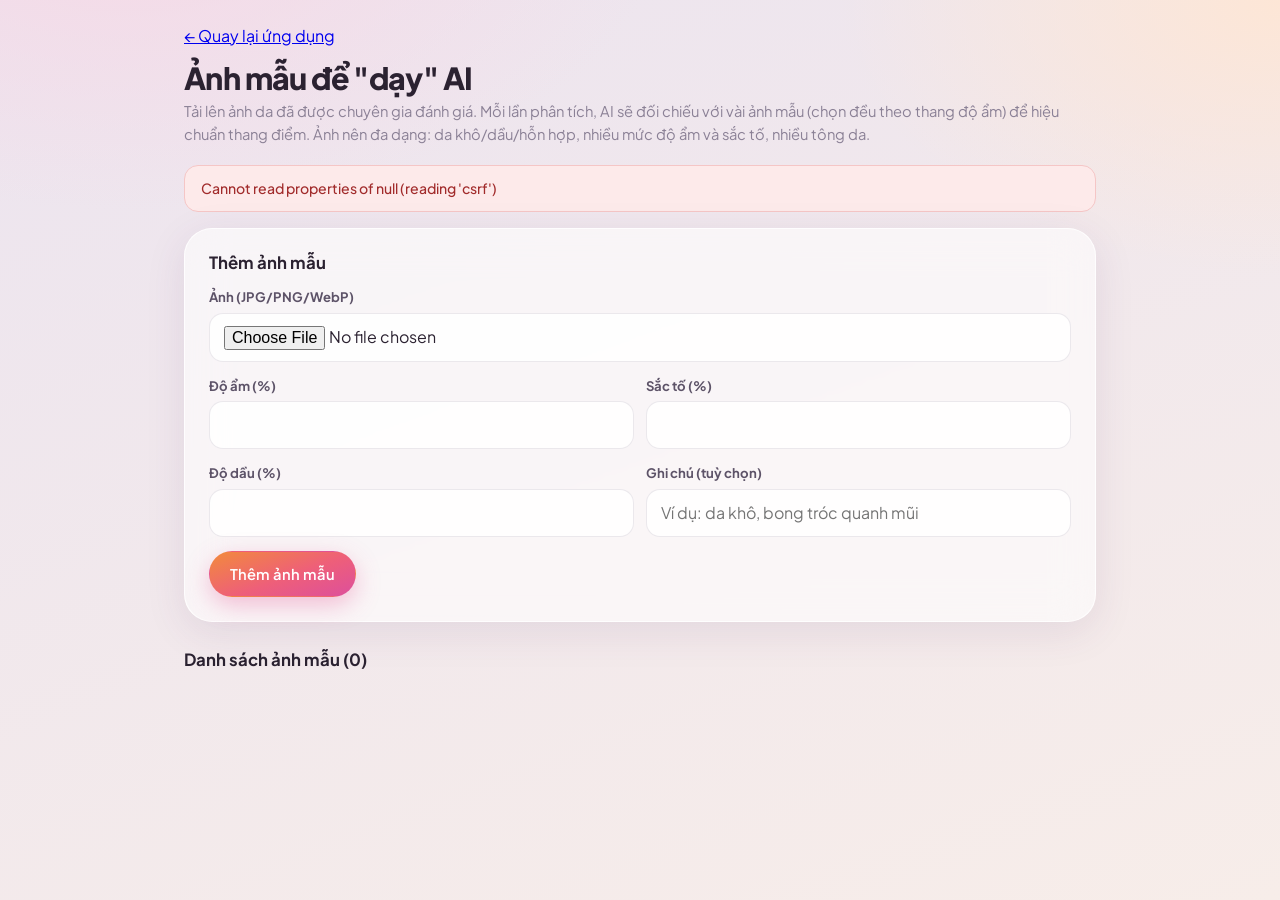
==== admin/index.html @ d9d66732 "Khởi tạo web phân tích da bằng AI (PHP + MySQL + Claude Vision) - Frontend HTML/CSS/JS thuần: đăng n" ====
<!DOCTYPE html>
<html lang="vi">
<head>
  <meta charset="utf-8">
  <meta name="viewport" content="width=device-width, initial-scale=1">
  <title>Quản trị ảnh mẫu — SkinAI</title>
  <meta name="robots" content="noindex, nofollow">
  <link href="https://fonts.googleapis.com/css2?family=Plus+Jakarta+Sans:wght@400;500;600;700;800&display=swap" rel="stylesheet">
  <link rel="stylesheet" href="../assets/css/style.css">
</head>
<body>
  <div class="admin-wrap">
    <p><a href="../app.html">← Quay lại ứng dụng</a></p>
    <h1 class="page-title" style="margin-top:12px">Ảnh mẫu để "dạy" AI</h1>
    <p class="page-sub">Tải lên ảnh da đã được chuyên gia đánh giá. Mỗi lần phân tích, AI sẽ đối chiếu với vài ảnh mẫu (chọn đều theo thang độ ẩm) để hiệu chuẩn thang điểm. Ảnh nên đa dạng: da khô/dầu/hỗn hợp, nhiều mức độ ẩm và sắc tố, nhiều tông da.</p>

    <div id="admin-error" class="alert alert-error" role="alert" hidden style="margin-bottom:16px"></div>

    <section class="card" id="add-card">
      <h2 class="card-title" style="margin-bottom:14px">Thêm ảnh mẫu</h2>
      <form id="add-form" novalidate>
        <div class="field">
          <label for="ref-image">Ảnh (JPG/PNG/WebP)</label>
          <input class="input" id="ref-image" name="image" type="file" accept="image/jpeg,image/png,image/webp" required>
        </div>
        <div class="row">
          <div class="field"><label for="ref-h">Độ ẩm (%)</label><input class="input" id="ref-h" name="hydration_pct" type="number" min="0" max="100" required></div>
          <div class="field"><label for="ref-p">Sắc tố (%)</label><input class="input" id="ref-p" name="pigmentation_pct" type="number" min="0" max="100" required></div>
        </div>
        <div class="row">
          <div class="field"><label for="ref-o">Độ dầu (%)</label><input class="input" id="ref-o" name="oil_pct" type="number" min="0" max="100" required></div>
          <div class="field"><label for="ref-n">Ghi chú (tuỳ chọn)</label><input class="input" id="ref-n" name="notes" type="text" maxlength="500" placeholder="Ví dụ: da khô, bong tróc quanh mũi"></div>
        </div>
        <button class="btn btn-primary" type="submit" id="add-btn">Thêm ảnh mẫu</button>
      </form>
    </section>

    <h2 class="card-title" style="margin-top:28px">Danh sách ảnh mẫu (<span id="ref-count">0</span>)</h2>
    <div class="ref-grid" id="ref-grid"></div>
    <div class="empty" id="ref-empty" hidden>Chưa có ảnh mẫu. AI vẫn hoạt động nhưng độ nhất quán sẽ thấp hơn.</div>
  </div>

  <div class="toasts" id="toasts"></div>
  <script>window.SKIN_CONFIG = { brand: "SkinAI", apiBase: "../api", demo: false };</script>
  <script src="../assets/js/util.js"></script>
  <script src="../assets/js/image-tools.js"></script>
  <script src="../assets/js/api.js"></script>
  <script src="admin.js"></script>
</body>
</html>
---- assets/css/style.css ----
/* =========================================================
   SkinAI — giao diện kính mờ, gradient hồng–cam
   ========================================================= */

:root {
  --font: "Plus Jakarta Sans", system-ui, -apple-system, "Segoe UI", Roboto, sans-serif;

  --ink: #2b2231;
  --ink-2: #5d5368;
  --muted: #8b8196;
  --line: rgba(60, 40, 80, 0.10);

  --bg-a: #ece4ef;
  --bg-b: #f7ede9;
  --glass: rgba(255, 255, 255, 0.58);
  --glass-strong: rgba(255, 255, 255, 0.82);
  --glass-border: rgba(255, 255, 255, 0.8);

  --accent: #e8722f;
  --accent-2: #e2508f;
  --grad: linear-gradient(160deg, #f28a3c 0%, #ee5f79 55%, #dd4f9c 100%);
  --grad-soft: linear-gradient(135deg, #fbe3d3, #f9d5e5);

  --good: #2f9e6b;
  --warn: #d98a12;
  --bad: #d64545;

  --radius: 28px;
  --radius-sm: 16px;
  --shadow: 0 10px 40px rgba(88, 52, 110, 0.10);
}

* { box-sizing: border-box; }
[hidden] { display: none !important; }

html { -webkit-text-size-adjust: 100%; }
body {
  margin: 0;
  font-family: var(--font);
  color: var(--ink);
  line-height: 1.5;
  min-height: 100vh;
  background:
    radial-gradient(900px 500px at 10% -10%, #f6d9e6 0%, transparent 60%),
    radial-gradient(800px 500px at 100% 0%, #fde6d6 0%, transparent 55%),
    linear-gradient(160deg, var(--bg-a), var(--bg-b));
  background-attachment: fixed;
}

h1, h2, h3, h4 { margin: 0; line-height: 1.2; }
p { margin: 0; }
button { font: inherit; color: inherit; }
img { max-width: 100%; display: block; }

.muted { color: var(--muted); }
.sr-only { position: absolute; width: 1px; height: 1px; overflow: hidden; clip: rect(0 0 0 0); white-space: nowrap; }

/* ---------- Thành phần chung ---------- */
.card {
  background: var(--glass);
  -webkit-backdrop-filter: blur(20px);
  backdrop-filter: blur(20px);
  border: 1px solid var(--glass-border);
  border-radius: var(--radius);
  box-shadow: var(--shadow);
  padding: 24px;
}
.card-title { font-size: 1.05rem; font-weight: 700; }
.card-head { display: flex; align-items: center; justify-content: space-between; gap: 12px; margin-bottom: 16px; }

.btn {
  display: inline-flex; align-items: center; justify-content: center; gap: 8px;
  border: 1px solid var(--glass-border);
  background: var(--glass-strong);
  color: var(--ink);
  padding: 11px 20px;
  border-radius: 999px;
  font-weight: 600; font-size: 0.92rem;
  cursor: pointer;
  transition: transform .15s ease, box-shadow .15s ease, background .15s ease;
  box-shadow: 0 2px 10px rgba(88, 52, 110, 0.08);
  text-decoration: none;
}
.btn:hover { transform: translateY(-1px); box-shadow: 0 6px 18px rgba(88, 52, 110, 0.14); }
.btn:active { transform: translateY(0); }
.btn:focus-visible, .tab:focus-visible, .chip-check input:focus-visible + span, .seg input:focus-visible + span {
  outline: 3px solid rgba(226, 80, 143, 0.45); outline-offset: 2px;
}
.btn[disabled] { opacity: .55; cursor: not-allowed; transform: none; }
.btn-primary { background: var(--grad); color: #fff; border-color: transparent; box-shadow: 0 8px 24px rgba(226, 80, 143, 0.35); }
.btn-primary:hover { box-shadow: 0 12px 30px rgba(226, 80, 143, 0.45); }
.btn-ghost { background: transparent; box-shadow: none; }
.btn-danger { color: var(--bad); }
.btn-sm { padding: 7px 14px; font-size: 0.82rem; }
.btn-block { width: 100%; }
.btn svg { width: 18px; height: 18px; flex: none; }

.badge {
  display: inline-flex; align-items: center; gap: 6px;
  padding: 4px 10px; border-radius: 999px;
  font-size: 0.75rem; font-weight: 700;
  background: rgba(255,255,255,.7); color: var(--ink-2);
}

/* ---------- Form ---------- */
.field { display: grid; gap: 6px; margin-bottom: 14px; }
.field > label, .field > .label { font-size: 0.82rem; font-weight: 700; color: var(--ink-2); }
.input, .select, .textarea {
  width: 100%;
  font: inherit;
  color: var(--ink);
  background: rgba(255,255,255,.85);
  border: 1px solid var(--line);
  border-radius: 14px;
  padding: 11px 14px;
  transition: border-color .15s, box-shadow .15s;
}
.textarea { resize: vertical; min-height: 64px; }
.input:focus, .select:focus, .textarea:focus {
  outline: none; border-color: var(--accent-2); box-shadow: 0 0 0 4px rgba(226, 80, 143, 0.14);
}
.row { display: grid; grid-template-columns: 1fr 1fr; gap: 12px; }
.hint { font-size: 0.78rem; color: var(--muted); }

.seg-group { display: flex; flex-wrap: wrap; gap: 8px; }
.seg input, .chip-check input { position: absolute; opacity: 0; pointer-events: none; }
.seg span, .chip-check span {
  display: inline-block; padding: 8px 14px; border-radius: 999px;
  background: rgba(255,255,255,.75); border: 1px solid var(--line);
  font-size: 0.85rem; font-weight: 600; color: var(--ink-2); cursor: pointer;
  transition: all .15s ease; user-select: none;
}
.seg, .chip-check { position: relative; }
.seg input:checked + span, .chip-check input:checked + span {
  background: var(--grad); color: #fff; border-color: transparent;
  box-shadow: 0 4px 14px rgba(226, 80, 143, 0.3);
}

.alert { padding: 12px 16px; border-radius: 14px; font-size: 0.88rem; font-weight: 500; }
.alert-error { background: #fdeaea; color: #a12b2b; border: 1px solid #f5c6c6; }
.alert-warn { background: #fff4de; color: #8a5a06; border: 1px solid #f4d9a3; }
.alert-ok { background: #e6f6ee; color: #1f6e49; border: 1px solid #b9e3cf; }

/* ---------- Trang chào / đăng nhập ---------- */
.landing { min-height: 100vh; display: grid; grid-template-columns: 1.1fr 0.9fr; align-items: center; gap: 48px; max-width: 1200px; margin: 0 auto; padding: 32px 24px; }
.brand { display: flex; align-items: center; gap: 10px; font-weight: 800; font-size: 1.25rem; letter-spacing: .01em; }
.brand-mark {
  width: 34px; height: 34px; border-radius: 12px; background: var(--grad);
  display: grid; place-items: center; color: #fff; box-shadow: 0 6px 16px rgba(226,80,143,.35);
}
.brand-mark svg { width: 20px; height: 20px; }
.hero h1 { font-size: clamp(2rem, 4.5vw, 3.3rem); font-weight: 800; letter-spacing: -0.02em; margin: 28px 0 16px; }
.hero h1 em { font-style: normal; background: var(--grad); -webkit-background-clip: text; background-clip: text; color: transparent; }
.hero p.lead { font-size: 1.05rem; color: var(--ink-2); max-width: 520px; }
.feature-list { list-style: none; padding: 0; margin: 28px 0 0; display: grid; gap: 14px; }
.feature-list li { display: flex; gap: 12px; align-items: flex-start; color: var(--ink-2); font-size: 0.95rem; }
.feature-list .ico { flex: none; width: 34px; height: 34px; border-radius: 12px; background: var(--grad-soft); display: grid; place-items: center; font-size: 1rem; }
.auth-card { padding: 28px; }
.auth-tabs { display: grid; grid-template-columns: 1fr 1fr; background: rgba(255,255,255,.6); border-radius: 999px; padding: 4px; margin-bottom: 22px; }
.auth-tabs button { border: 0; background: transparent; padding: 10px; border-radius: 999px; font-weight: 700; color: var(--muted); cursor: pointer; }
.auth-tabs button[aria-selected="true"] { background: #fff; color: var(--ink); box-shadow: 0 2px 10px rgba(88,52,110,.12); }
.consent { display: flex; gap: 10px; align-items: flex-start; font-size: 0.82rem; color: var(--ink-2); margin: 4px 0 16px; }
.consent input { margin-top: 3px; accent-color: var(--accent-2); }
.disclaimer { margin-top: 20px; font-size: 0.78rem; color: var(--muted); }

/* ---------- Khung ứng dụng ---------- */
.shell { max-width: 1440px; margin: 0 auto; padding: 20px 24px 48px; }
.topbar { display: grid; grid-template-columns: 1fr auto 1fr; align-items: center; gap: 16px; margin-bottom: 24px; }
.tabs { display: inline-flex; gap: 4px; padding: 6px; background: var(--glass); border: 1px solid var(--glass-border); border-radius: 999px; -webkit-backdrop-filter: blur(16px); backdrop-filter: blur(16px); box-shadow: var(--shadow); }
.tab { border: 0; background: transparent; padding: 10px 24px; border-radius: 999px; font-weight: 700; color: var(--muted); cursor: pointer; transition: all .15s; white-space: nowrap; }
.tab:hover { color: var(--ink); }
.tab[aria-selected="true"] { background: #fff; color: var(--ink); box-shadow: 0 3px 12px rgba(88,52,110,.14); }
.top-actions { display: flex; align-items: center; justify-content: flex-end; gap: 10px; flex-wrap: wrap; }
.user-menu { position: relative; }
.user-btn { display: flex; align-items: center; gap: 10px; padding: 6px 14px 6px 6px; }
.avatar { width: 32px; height: 32px; border-radius: 50%; background: var(--grad); color: #fff; font-weight: 800; display: grid; place-items: center; font-size: 0.85rem; }
.menu { position: absolute; right: 0; top: calc(100% + 8px); min-width: 220px; z-index: 30; padding: 8px; background: var(--glass-strong); border: 1px solid var(--glass-border); border-radius: 18px; box-shadow: var(--shadow); -webkit-backdrop-filter: blur(20px); backdrop-filter: blur(20px); }
.menu button { display: block; width: 100%; text-align: left; border: 0; background: transparent; padding: 10px 14px; border-radius: 12px; cursor: pointer; font-weight: 600; }
.menu button:hover { background: rgba(226, 80, 143, .08); }
.menu .danger { color: var(--bad); }

.page-title { font-size: 1.9rem; font-weight: 800; letter-spacing: -0.02em; margin-bottom: 4px; }
.page-sub { color: var(--muted); font-size: 0.92rem; margin-bottom: 20px; }

.grid-3 { display: grid; grid-template-columns: minmax(320px, 1fr) minmax(320px, 1.05fr) minmax(300px, 0.95fr); gap: 20px; align-items: start; }
.stack { display: grid; gap: 20px; }

/* ---------- Thẻ ảnh ---------- */
.photo-stage {
  position: relative; aspect-ratio: 3 / 4; border-radius: 22px; overflow: hidden;
  background: linear-gradient(160deg, rgba(255,255,255,.7), rgba(245,225,235,.7));
  border: 2px dashed rgba(226, 80, 143, .35);
  display: grid; place-items: center; text-align: center; padding: 20px;
  transition: border-color .15s, background .15s;
}
.photo-stage.drag { border-color: var(--accent-2); background: rgba(255,255,255,.95); }
.photo-stage.filled { border-style: solid; border-color: rgba(255,255,255,.9); padding: 0; }
.photo-stage img { width: 100%; height: 100%; object-fit: cover; }
.photo-empty .big { font-size: 2.6rem; }
.photo-empty p { margin-top: 6px; color: var(--ink-2); font-weight: 600; }
.photo-actions { display: flex; gap: 10px; margin-top: 14px; flex-wrap: wrap; }
.photo-actions .btn { flex: 1 1 auto; }
.tips { margin: 14px 0 0; padding: 0; list-style: none; display: grid; gap: 6px; font-size: 0.82rem; color: var(--ink-2); }
.tips li::before { content: "✓ "; color: var(--good); font-weight: 800; }

.scan-overlay { position: absolute; inset: 0; background: rgba(43, 34, 49, .35); display: grid; place-items: center; color: #fff; text-align: center; padding: 20px; }
.scan-overlay::after {
  content: ""; position: absolute; left: 0; right: 0; height: 3px; top: 0;
  background: linear-gradient(90deg, transparent, #fff, transparent);
  box-shadow: 0 0 18px 4px rgba(255,255,255,.8);
  animation: scan 1.8s ease-in-out infinite;
}
@keyframes scan { 0% { top: 4%; } 50% { top: 96%; } 100% { top: 4%; } }
.scan-msg { font-weight: 700; text-shadow: 0 1px 8px rgba(0,0,0,.4); position: relative; z-index: 1; }

/* ---------- Thẻ kết quả ---------- */
.result-card {
  background: var(--grad); color: #fff; border: 0; padding: 26px;
  box-shadow: 0 20px 50px rgba(226, 80, 143, .32);
  position: relative; overflow: hidden;
}
.result-card::before { content: ""; position: absolute; width: 320px; height: 320px; right: -120px; top: -140px; border-radius: 50%; background: rgba(255,255,255,.12); }
.result-card h2 { font-size: 1.6rem; font-weight: 800; position: relative; }
.result-card .summary { opacity: .92; font-size: 0.9rem; margin-top: 6px; position: relative; }
.gauge-wrap { max-width: 260px; margin: 8px auto 0; position: relative; }
.gauge-wrap svg { width: 100%; height: auto; overflow: visible; }
.metric-tiles { display: grid; grid-template-columns: repeat(3, 1fr); gap: 10px; margin-top: 4px; position: relative; }
.metric { background: rgba(255,255,255,.16); border: 1px solid rgba(255,255,255,.25); border-radius: 18px; padding: 12px 14px; }
.metric .k { font-size: 0.72rem; opacity: .85; font-weight: 600; }
.metric .v { font-size: 1.55rem; font-weight: 800; letter-spacing: -0.02em; }
.metric .v small { font-size: 0.8rem; font-weight: 700; opacity: .85; }
.metric .bar { height: 5px; border-radius: 3px; background: rgba(255,255,255,.28); margin-top: 6px; overflow: hidden; }
.metric .bar i { display: block; height: 100%; background: #fff; border-radius: 3px; }
.result-section { margin-top: 20px; position: relative; }
.result-section h3 { font-size: 0.95rem; font-weight: 800; margin-bottom: 8px; }
.result-section ul { margin: 0; padding-left: 18px; font-size: 0.86rem; opacity: .95; display: grid; gap: 4px; }
.conf { display: flex; align-items: center; gap: 8px; flex-wrap: wrap; margin-top: 12px; position: relative; }
.conf .badge { background: rgba(255,255,255,.22); color: #fff; }
.result-actions { display: grid; gap: 10px; margin-top: 22px; position: relative; }
.btn-onGrad { background: rgba(255,255,255,.22); border: 1px solid rgba(255,255,255,.35); color: #fff; justify-content: space-between; padding: 14px 20px; box-shadow: none; }
.btn-onGrad:hover { background: rgba(255,255,255,.32); }
.derm-alert { margin-top: 16px; background: rgba(255,255,255,.95); color: #8a2b2b; border-radius: 16px; padding: 12px 16px; font-weight: 600; font-size: 0.86rem; position: relative; }

/* ---------- Radar & danh sách chỉ số ---------- */
.radar-wrap svg { width: 100%; height: auto; }
.rating-list { list-style: none; margin: 8px 0 0; padding: 0; display: grid; gap: 8px; }
.rating-list li { display: flex; justify-content: space-between; font-size: 0.86rem; padding-bottom: 8px; border-bottom: 1px solid var(--line); }
.rating-list li:last-child { border-bottom: 0; }
.rating-list .lvl { font-weight: 800; }
.lvl-excellent { color: var(--accent); }
.lvl-good { color: var(--good); }
.lvl-mid { color: var(--warn); }
.lvl-low { color: var(--bad); }

/* ---------- Gợi ý sản phẩm ---------- */
.rec { padding: 16px; border-radius: 20px; background: rgba(255,255,255,.75); border: 1px solid var(--glass-border); display: grid; gap: 8px; }
.rec + .rec { margin-top: 12px; }
.rec-top { display: flex; justify-content: space-between; align-items: flex-start; gap: 12px; }
.rec-name { font-weight: 800; }
.rec-cat { font-size: 0.75rem; color: var(--muted); font-weight: 600; }
.rec-price { color: var(--accent); font-weight: 800; white-space: nowrap; }
.rec-pills { display: flex; flex-wrap: wrap; gap: 6px; }
.rec-pills .badge { background: var(--grad-soft); color: #7a3350; }
.rec-dose { font-size: 0.86rem; }
.rec-how, .rec-notes { font-size: 0.8rem; color: var(--ink-2); }
.empty { text-align: center; padding: 28px 12px; color: var(--muted); font-size: 0.9rem; }

/* ---------- Hướng dẫn / bước ---------- */
.steps { list-style: none; margin: 0; padding: 0; display: grid; gap: 16px; counter-reset: s; }
.steps li { display: flex; gap: 14px; font-size: 0.9rem; color: var(--ink-2); counter-increment: s; }
.steps li::before { content: counter(s); flex: none; width: 30px; height: 30px; border-radius: 50%; background: var(--grad); color: #fff; font-weight: 800; display: grid; place-items: center; font-size: 0.85rem; }
.steps b { display: block; color: var(--ink); }

/* ---------- Lịch sử ---------- */
.trend-card svg { width: 100%; height: auto; }
.legend { display: flex; gap: 16px; font-size: 0.8rem; color: var(--ink-2); margin-bottom: 6px; }
.legend i { display: inline-block; width: 10px; height: 10px; border-radius: 50%; margin-right: 6px; }
.history-list { display: grid; grid-template-columns: repeat(auto-fill, minmax(280px, 1fr)); gap: 16px; margin-top: 20px; }
.h-item { padding: 14px; display: grid; grid-template-columns: 84px 1fr; gap: 14px; cursor: pointer; transition: transform .15s; border-radius: 24px; }
.h-item:hover { transform: translateY(-2px); }
.h-thumb { width: 84px; height: 104px; border-radius: 16px; object-fit: cover; background: var(--grad-soft); }
.h-date { font-weight: 800; font-size: 0.9rem; }
.h-stats { display: grid; grid-template-columns: 1fr 1fr; gap: 4px 10px; font-size: 0.78rem; color: var(--ink-2); margin: 6px 0 8px; }
.h-stats b { color: var(--ink); }
.h-actions { display: flex; gap: 6px; }

/* ---------- Báo cáo ---------- */
.report { max-width: 900px; margin: 0 auto; padding: 32px; background: var(--glass-strong); }
.report-head { display: flex; justify-content: space-between; align-items: flex-start; gap: 16px; padding-bottom: 18px; border-bottom: 1px solid var(--line); margin-bottom: 22px; }
.report-grid { display: grid; grid-template-columns: 220px 1fr; gap: 24px; }
.report-photo { border-radius: 20px; aspect-ratio: 3/4; object-fit: cover; width: 100%; }
.report table { width: 100%; border-collapse: collapse; font-size: 0.9rem; }
.report th, .report td { text-align: left; padding: 8px 0; border-bottom: 1px solid var(--line); }
.report th { color: var(--muted); font-weight: 600; width: 55%; }
.report h3 { margin: 22px 0 10px; font-size: 1rem; }
.report ul { margin: 0; padding-left: 20px; display: grid; gap: 4px; font-size: 0.9rem; }
.report .foot { margin-top: 24px; font-size: 0.76rem; color: var(--muted); }

/* ---------- Toast ---------- */
.toasts { position: fixed; bottom: 20px; left: 50%; transform: translateX(-50%); z-index: 100; display: grid; gap: 10px; width: min(92vw, 440px); }
.toast { padding: 13px 18px; border-radius: 16px; font-weight: 600; font-size: 0.9rem; background: var(--ink); color: #fff; box-shadow: 0 10px 30px rgba(0,0,0,.25); animation: pop .25s ease; }
.toast.error { background: #a12b2b; }
.toast.ok { background: #1f6e49; }
@keyframes pop { from { opacity: 0; transform: translateY(8px); } to { opacity: 1; transform: none; } }

.spinner { width: 18px; height: 18px; border-radius: 50%; border: 3px solid rgba(255,255,255,.4); border-top-color: #fff; animation: spin .8s linear infinite; }
@keyframes spin { to { transform: rotate(360deg); } }

.demo-banner { background: #fff4de; color: #8a5a06; text-align: center; font-size: 0.82rem; font-weight: 600; padding: 8px 12px; }

/* ---------- Admin ---------- */
.admin-wrap { max-width: 960px; margin: 0 auto; padding: 24px; }
.ref-grid { display: grid; grid-template-columns: repeat(auto-fill, minmax(190px, 1fr)); gap: 14px; margin-top: 16px; }
.ref-item { padding: 10px; border-radius: 20px; font-size: 0.8rem; }
.ref-item img { border-radius: 14px; aspect-ratio: 3/4; object-fit: cover; width: 100%; margin-bottom: 8px; }

/* ---------- Responsive ---------- */
@media (max-width: 1180px) {
  .grid-3 { grid-template-columns: 1fr 1fr; }
  .grid-3 > :nth-child(3) { grid-column: 1 / -1; }
  .landing { grid-template-columns: 1fr; gap: 28px; }
}
@media (max-width: 760px) {
  .shell { padding: 14px 14px 40px; }
  .topbar { grid-template-columns: 1fr; justify-items: stretch; }
  .topbar .brand { justify-content: space-between; }
  .tabs { justify-self: center; }
  .tab { padding: 9px 14px; font-size: 0.9rem; }
  .top-actions { justify-content: center; }
  .grid-3 { grid-template-columns: 1fr; }
  .card { padding: 18px; border-radius: 24px; }
  .row { grid-template-columns: 1fr; }
  .report { padding: 18px; }
  .report-grid { grid-template-columns: 1fr; }
  .report-photo { max-width: 240px; }
  .page-title { font-size: 1.5rem; }
}

@media (prefers-reduced-motion: reduce) {
  *, *::before, *::after { animation-duration: .01ms !important; transition-duration: .01ms !important; }
}

/* ---------- In báo cáo ---------- */
@media print {
  body { background: #fff; }
  .topbar, .toasts, .demo-banner, .no-print { display: none !important; }
  .shell { padding: 0; max-width: none; }
  .card, .report { box-shadow: none; border: 0; background: #fff; -webkit-backdrop-filter: none; backdrop-filter: none; }
  #view-analyze, #view-history { display: none !important; }
  #view-report { display: block !important; }
}
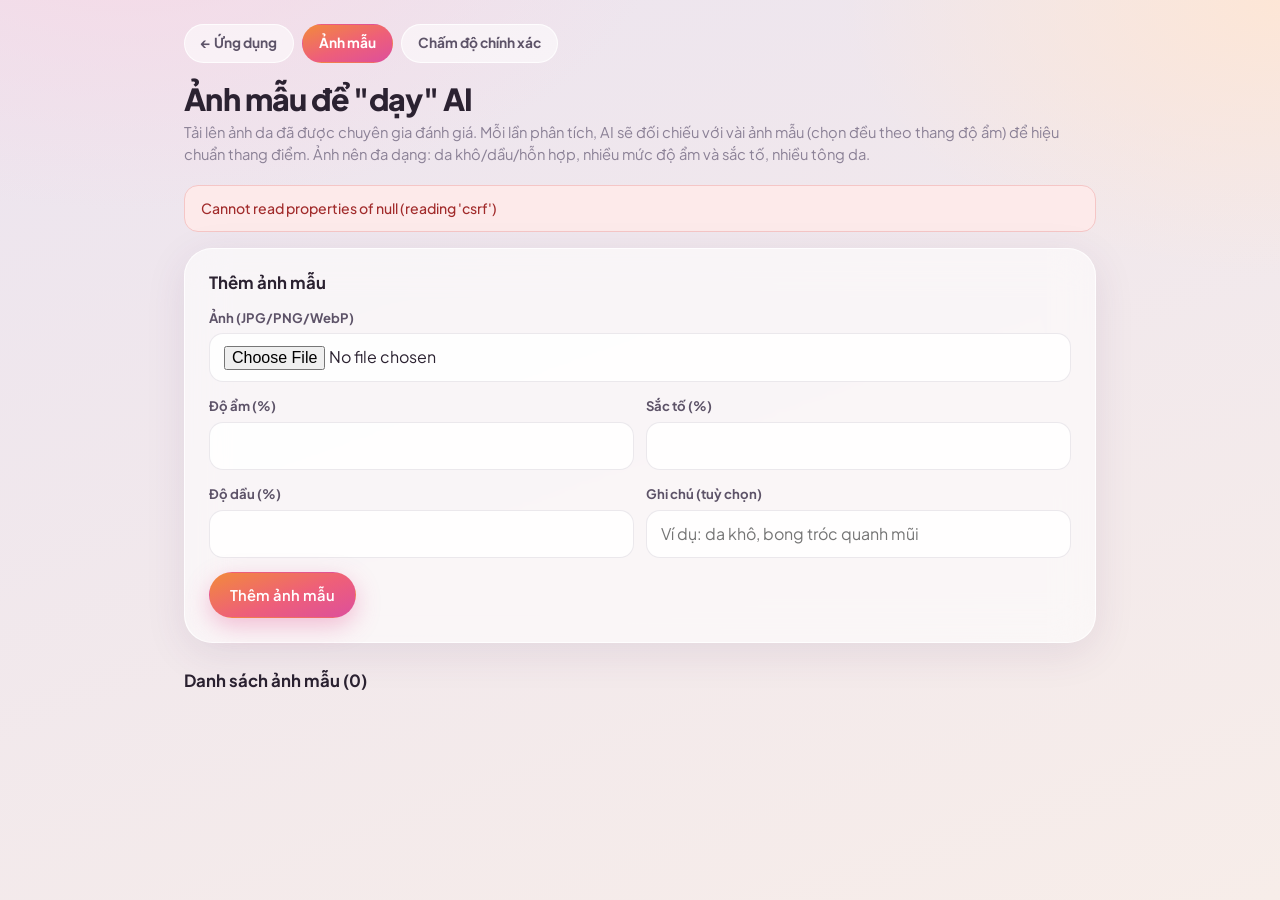
==== commit 37063f40: "Thêm trang chấm độ chính xác AI (benchmark) - Bộ ảnh kiểm tra có nhãn thật, bảng riêng để không lọt " ====
--- a/admin/index.html
+++ b/admin/index.html
@@ -10,8 +10,12 @@
 </head>
 <body>
   <div class="admin-wrap">
-    <p><a href="../app.html">← Quay lại ứng dụng</a></p>
-    <h1 class="page-title" style="margin-top:12px">Ảnh mẫu để "dạy" AI</h1>
+    <nav class="admin-nav" aria-label="Quản trị">
+      <a href="../app.html">← Ứng dụng</a>
+      <a href="index.html" aria-current="page">Ảnh mẫu</a>
+      <a href="benchmark.html">Chấm độ chính xác</a>
+    </nav>
+    <h1 class="page-title">Ảnh mẫu để "dạy" AI</h1>
     <p class="page-sub">Tải lên ảnh da đã được chuyên gia đánh giá. Mỗi lần phân tích, AI sẽ đối chiếu với vài ảnh mẫu (chọn đều theo thang độ ẩm) để hiệu chuẩn thang điểm. Ảnh nên đa dạng: da khô/dầu/hỗn hợp, nhiều mức độ ẩm và sắc tố, nhiều tông da.</p>
 
     <div id="admin-error" class="alert alert-error" role="alert" hidden style="margin-bottom:16px"></div>
--- a/assets/css/style.css
+++ b/assets/css/style.css
@@ -314,6 +314,39 @@
 .ref-item { padding: 10px; border-radius: 20px; font-size: 0.8rem; }
 .ref-item img { border-radius: 14px; aspect-ratio: 3/4; object-fit: cover; width: 100%; margin-bottom: 8px; }
 
+/* ---------- Chấm độ chính xác ---------- */
+.admin-nav { display: flex; gap: 8px; flex-wrap: wrap; margin-bottom: 18px; }
+.admin-nav a { padding: 8px 16px; border-radius: 999px; font-weight: 700; font-size: 0.86rem; text-decoration: none; color: var(--ink-2); background: rgba(255,255,255,.55); border: 1px solid var(--glass-border); }
+.admin-nav a:hover { background: #fff; }
+.admin-nav a[aria-current="page"] { background: var(--grad); color: #fff; border-color: transparent; }
+.progress { height: 8px; border-radius: 4px; background: rgba(90,60,110,.12); margin-top: 14px; overflow: hidden; }
+.progress i { display: block; height: 100%; width: 0; background: var(--grad); transition: width .25s ease; }
+.tiles-3 { display: grid; grid-template-columns: repeat(3, 1fr); gap: 14px; margin: 14px 0 6px; }
+.stat-card { padding: 16px; border-radius: 20px; background: rgba(255,255,255,.75); border: 1px solid var(--glass-border); }
+.stat-card .k { font-size: 0.78rem; font-weight: 700; color: var(--muted); }
+.stat-card .big { font-size: 2rem; font-weight: 800; letter-spacing: -0.02em; line-height: 1.1; margin: 4px 0; }
+.stat-card .big small { font-size: 0.85rem; font-weight: 700; color: var(--muted); }
+.stat-card dl { margin: 8px 0 0; display: grid; grid-template-columns: 1fr auto; gap: 3px 10px; font-size: 0.8rem; color: var(--ink-2); }
+.stat-card dt { color: var(--muted); }
+.stat-card dd { margin: 0; font-weight: 700; text-align: right; }
+.stat-card .bias { font-size: 0.76rem; color: var(--ink-2); margin-top: 8px; }
+.scatter-row { display: grid; grid-template-columns: repeat(3, 1fr); gap: 14px; margin-top: 12px; }
+.scatter-row figure { margin: 0; text-align: center; font-size: 0.8rem; font-weight: 700; color: var(--ink-2); }
+.scatter-row svg { width: 100%; max-width: 280px; height: auto; margin: 0 auto; }
+.verdict { font-weight: 800; font-size: 1rem; padding: 8px 16px; border-radius: 999px; background: rgba(255,255,255,.8); }
+.table-scroll { overflow-x: auto; }
+.data-table { width: 100%; border-collapse: collapse; font-size: 0.84rem; }
+.data-table th, .data-table td { padding: 8px 10px; border-bottom: 1px solid var(--line); text-align: left; white-space: nowrap; }
+.data-table th { color: var(--muted); font-weight: 700; font-size: 0.76rem; }
+.data-table td.num, .data-table th.num { text-align: right; font-variant-numeric: tabular-nums; }
+.data-table tr.sel { background: rgba(226, 80, 143, .07); }
+.data-table img.mini { width: 40px; height: 50px; object-fit: cover; border-radius: 8px; display: block; }
+.err-ok { color: var(--good); font-weight: 700; }
+.err-mid { color: var(--warn); font-weight: 700; }
+.err-bad { color: var(--bad); font-weight: 700; }
+.howto-read summary { cursor: pointer; font-weight: 700; font-size: 0.88rem; }
+.howto-read ul { margin: 10px 0 0; padding-left: 20px; display: grid; gap: 6px; font-size: 0.84rem; color: var(--ink-2); }
+
 /* ---------- Responsive ---------- */
 @media (max-width: 1180px) {
   .grid-3 { grid-template-columns: 1fr 1fr; }
@@ -334,6 +367,7 @@
   .report-grid { grid-template-columns: 1fr; }
   .report-photo { max-width: 240px; }
   .page-title { font-size: 1.5rem; }
+  .tiles-3, .scatter-row { grid-template-columns: 1fr; }
 }
 
 @media (prefers-reduced-motion: reduce) {
